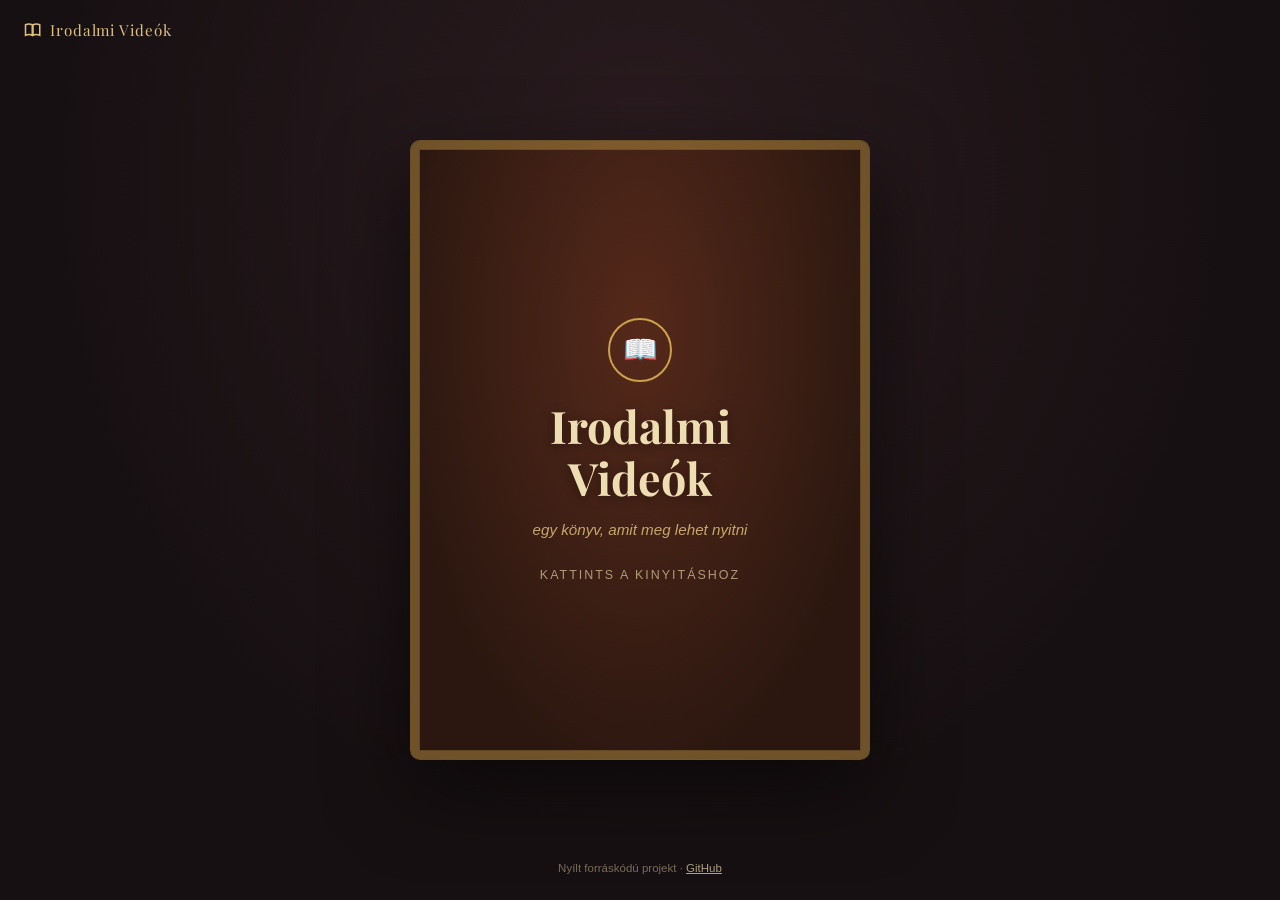
==== index.html @ a2654073 "Irodalmi Videók: könyv-animációs videó-tartalomjegyzék Egy oldal, ami valójában egy könyv: kinyithat" ====
<!doctype html>
<html lang="hu">
<head>
<meta charset="UTF-8">
<meta name="viewport" content="width=device-width, initial-scale=1, viewport-fit=cover">
<title>Irodalmi Videók — egy könyv, amit megnyithatsz</title>
<meta name="description" content="Irodalmi videók interaktív, könyv-animációs tartalomjegyzékben — Shakespeare és a világirodalom nagyjai, egy kattintásra.">
<link rel="icon" href="data:image/svg+xml,<svg xmlns=%22http://www.w3.org/2000/svg%22 viewBox=%220 0 100 100%22><text y=%22.9em%22 font-size=%2290%22>📖</text></svg>">
<link rel="preconnect" href="https://fonts.googleapis.com">
<link href="https://fonts.googleapis.com/css2?family=Playfair+Display:wght@600;700&display=swap" rel="stylesheet">
<link rel="stylesheet" href="css/style.css">
</head>
<body>

<a class="site-title" href="index.html">
  <svg viewBox="0 0 24 24" fill="none" stroke="currentColor" stroke-width="2"><path d="M2 5c3-1.5 6-1.5 9 0v14c-3-1.5-6-1.5-9 0V5zM21 5c-3-1.5-6-1.5-9 0v14c3-1.5 6-1.5 9 0V5z"/></svg>
  Irodalmi Videók
</a>

<div class="stage">
  <div class="book-cover" id="cover" tabindex="0" role="button" aria-label="Könyv kinyitása">
    <div class="cover-ornament">📖</div>
    <h1>Irodalmi<br>Videók</h1>
    <p class="cover-sub">egy könyv, amit meg lehet nyitni</p>
    <p class="cover-hint">Kattints a kinyitáshoz</p>
  </div>

  <div class="book" id="book">
    <div class="book-page book-page-left">
      <div class="page-inner preface">
        <h2>Előszó</h2>
        <p class="drop-cap">Ez az oldal valójában egy könyv — csak épp a lapjai közt nem szöveg, hanem videó lapul. Nyisd ki, lapozz bele a tartalomjegyzékbe a jobb oldalon, és válaszd ki, melyik írót vagy művet szeretnéd megnézni.</p>
        <p>Minden fejezet egy rövid, ismeretterjesztő videóhoz vezet — egyelőre néhány közismert angol nyelvű felvétellel feltöltve, de a gyűjtemény hamarosan bővül.</p>
        <span class="page-number">— előszó —</span>
      </div>
    </div>

    <div class="book-page book-page-right">
      <div class="flip-page" id="flip-page">
        <div class="page-face page-front">
          <div class="page-inner toc-page">
            <h2>Tartalom</h2>
            <ol class="toc-list" id="toc-list"></ol>
            <span class="page-number">— tartalomjegyzék —</span>
          </div>
        </div>
        <div class="page-face page-back">
          <div class="page-inner video-page" id="video-page">
            <!-- JS tölti fel a kiválasztott fejezet videójával -->
          </div>
        </div>
      </div>
    </div>
  </div>
</div>

<p class="site-footer">Nyílt forráskódú projekt · <a href="https://github.com/Csancus/irodalmi-videok">GitHub</a></p>

<script src="js/chapters-data.js"></script>
<script src="js/book.js"></script>
</body>
</html>
---- css/style.css ----
/* ==========================================================================
   Irodalmi Videók — egy weboldal, ami egy könyv
   ========================================================================== */

:root {
  --leather-900: #2b1710;
  --leather-800: #3d2015;
  --leather-700: #55291a;
  --gold-500: #c9a24a;
  --gold-400: #ddc07a;
  --gold-300: #eeddb0;
  --paper-100: #faf3e3;
  --paper-200: #f2e8d2;
  --paper-300: #e8dab7;
  --ink-900: #2a2016;
  --ink-700: #4d4131;
  --bg: #171012;
  --shadow-deep: 0 30px 80px rgba(0, 0, 0, 0.55);
  --serif: "Iowan Old Style", "Palatino Linotype", Palatino, Georgia, serif;
  --display: "Playfair Display", var(--serif);
  --sans: -apple-system, BlinkMacSystemFont, "Segoe UI", Roboto, Arial, sans-serif;
}

* { box-sizing: border-box; }

html, body {
  height: 100%;
  margin: 0;
}

body {
  font-family: var(--serif);
  background: radial-gradient(ellipse at 50% 20%, #2a1b1f 0%, var(--bg) 65%);
  color: var(--paper-100);
  min-height: 100vh;
  display: flex;
  align-items: center;
  justify-content: center;
  padding: 24px;
  overflow-x: hidden;
}

.site-title {
  position: fixed;
  top: 20px;
  left: 24px;
  font-family: var(--display);
  font-size: 0.95rem;
  color: var(--gold-400);
  letter-spacing: 0.06em;
  z-index: 5;
  text-decoration: none;
  display: flex;
  align-items: center;
  gap: 8px;
}
.site-title svg { width: 18px; height: 18px; }

.stage {
  position: relative;
  width: 100%;
  max-width: 980px;
}

/* ---------------- Cover ---------------- */

.book-cover {
  width: min(92vw, 460px);
  height: min(78vh, 620px);
  margin: 0 auto;
  background:
    radial-gradient(ellipse at 50% 30%, var(--leather-700), var(--leather-900) 75%);
  border-radius: 10px;
  border: 1px solid rgba(201, 162, 74, 0.4);
  box-shadow: var(--shadow-deep), inset 0 0 0 8px rgba(201, 162, 74, 0.12), inset 0 0 0 9px rgba(201, 162, 74, 0.35);
  display: flex;
  flex-direction: column;
  align-items: center;
  justify-content: center;
  gap: 18px;
  cursor: pointer;
  text-align: center;
  padding: 40px;
  transition: transform 0.9s cubic-bezier(0.45, 0, 0.2, 1), opacity 0.6s ease;
  transform-style: preserve-3d;
  transform-origin: left center;
}
.book-cover:hover { transform: translateY(-4px); }
.book-cover.opening {
  transform: rotateY(-140deg);
  opacity: 0;
  pointer-events: none;
}
.cover-ornament {
  width: 64px;
  height: 64px;
  border: 2px solid var(--gold-500);
  border-radius: 50%;
  display: flex;
  align-items: center;
  justify-content: center;
  font-size: 28px;
  color: var(--gold-400);
}
.book-cover h1 {
  font-family: var(--display);
  font-size: clamp(2rem, 6vw, 2.8rem);
  color: var(--gold-300);
  margin: 0;
  line-height: 1.15;
  text-shadow: 0 2px 12px rgba(0,0,0,0.4);
}
.cover-sub {
  font-family: var(--sans);
  font-style: italic;
  color: var(--gold-400);
  opacity: 0.85;
  margin: 0;
  font-size: 0.95rem;
}
.cover-hint {
  font-family: var(--sans);
  font-size: 0.78rem;
  text-transform: uppercase;
  letter-spacing: 0.16em;
  color: rgba(238, 221, 176, 0.65);
  margin: 12px 0 0;
  animation: pulse-hint 2.4s ease-in-out infinite;
}
@keyframes pulse-hint {
  0%, 100% { opacity: 0.5; }
  50% { opacity: 1; }
}

/* ---------------- Open book ---------------- */

.book {
  display: none;
  width: 100%;
  height: min(80vh, 640px);
  gap: 0;
  perspective: 2200px;
  opacity: 0;
  transition: opacity 0.5s ease 0.25s;
}
.book.visible { display: flex; opacity: 1; }

.book-page {
  position: relative;
  flex: 1 1 50%;
  background: linear-gradient(120deg, var(--paper-100), var(--paper-200));
  box-shadow: var(--shadow-deep);
  overflow: hidden;
}
.book-page-left {
  border-radius: 10px 2px 2px 10px;
  box-shadow: -6px 0 24px rgba(0,0,0,0.35), var(--shadow-deep);
  display: none; /* keskeny nézetben elrejtve, l. media query */
}
.book-page-right {
  border-radius: 2px 10px 10px 2px;
}
.book::before {
  content: "";
  display: none; /* csak akkor mutasson gerinc-árnyékot, ha mindkét lap látszik (l. media query) */
  position: absolute;
  left: 50%;
  top: 3%;
  bottom: 3%;
  width: 22px;
  margin-left: -11px;
  background: linear-gradient(90deg, rgba(0,0,0,0.28), rgba(0,0,0,0) 30%, rgba(0,0,0,0) 70%, rgba(0,0,0,0.28));
  z-index: 3;
  pointer-events: none;
}

.page-inner {
  position: absolute;
  inset: 0;
  padding: clamp(20px, 4vw, 44px);
  overflow-y: auto;
  color: var(--ink-900);
}

.preface h2, .toc-page h2, .video-page h3 {
  font-family: var(--display);
  color: var(--leather-800);
  border-bottom: 2px solid var(--gold-500);
  padding-bottom: 10px;
  margin: 0 0 18px;
}
.preface p {
  font-size: 1.02rem;
  line-height: 1.75;
  color: var(--ink-700);
}
.preface .drop-cap::first-letter {
  font-family: var(--display);
  font-size: 3.4rem;
  float: left;
  line-height: 0.8;
  padding: 6px 8px 0 0;
  color: var(--leather-700);
}
.preface .page-number, .toc-page .page-number {
  position: absolute;
  bottom: 14px;
  left: 0;
  right: 0;
  text-align: center;
  font-family: var(--sans);
  font-size: 0.75rem;
  color: var(--ink-700);
  opacity: 0.6;
}

.toc-list {
  list-style: none;
  margin: 0;
  padding: 0;
}
.toc-item {
  display: flex;
  align-items: baseline;
  gap: 12px;
  padding: 11px 4px;
  border-bottom: 1px dotted rgba(74, 56, 44, 0.35);
  cursor: pointer;
  background: none;
  border-left: none;
  border-right: none;
  border-top: none;
  width: 100%;
  text-align: left;
  font-family: var(--serif);
  color: var(--ink-900);
}
.toc-item:hover, .toc-item:focus-visible {
  color: var(--leather-700);
  outline: none;
}
.toc-item:hover .toc-title, .toc-item:focus-visible .toc-title { text-decoration: underline; }
.toc-num {
  font-family: var(--display);
  color: var(--gold-500);
  font-weight: 700;
  width: 1.6em;
  flex-shrink: 0;
}
.toc-text { flex: 1; min-width: 0; }
.toc-title { font-size: 1.05rem; display: block; }
.toc-author {
  font-family: var(--sans);
  font-size: 0.78rem;
  color: var(--ink-700);
  opacity: 0.75;
}
.toc-dots {
  flex-shrink: 0;
  font-family: var(--sans);
  font-size: 0.78rem;
  color: var(--ink-700);
  opacity: 0.55;
}

/* ---------------- Flip mechanism ---------------- */

.flip-page {
  position: absolute;
  inset: 0;
  transform-style: preserve-3d;
  transform-origin: center center; /* kártya-flip a helyén, nem a gerinc körül —
    így a videó ugyanabban a "zsebben" jelenik meg, ahonnan a tartalomjegyzék eltűnt */
  transition: transform 0.9s cubic-bezier(0.45, 0, 0.2, 1);
  z-index: 2;
  will-change: transform;
}
.flip-page.flipped { transform: rotateY(180deg); }

.page-face {
  position: absolute;
  inset: 0;
  backface-visibility: hidden;
  background: linear-gradient(120deg, var(--paper-100), var(--paper-200));
}
.page-front { z-index: 2; }
.page-back {
  transform: rotateY(180deg);
  background: linear-gradient(240deg, var(--paper-100), var(--paper-200));
}

.video-page {
  display: flex;
  flex-direction: column;
  height: 100%;
}
.video-page .video-frame-wrap {
  position: relative;
  width: 100%;
  padding-top: 56.25%;
  background: #000;
  border-radius: 6px;
  overflow: hidden;
  box-shadow: 0 8px 24px rgba(0,0,0,0.35);
  margin-bottom: 16px;
  flex-shrink: 0;
}
.video-page .video-frame-wrap iframe {
  position: absolute;
  inset: 0;
  width: 100%;
  height: 100%;
  border: 0;
}
.video-page .video-meta {
  font-family: var(--sans);
  font-size: 0.85rem;
  color: var(--ink-700);
  margin: 0 0 14px;
}
.video-page .video-blurb {
  font-size: 0.98rem;
  line-height: 1.6;
  color: var(--ink-700);
  margin: 0 0 20px;
}
.back-to-toc {
  align-self: flex-start;
  margin-top: auto;
  font-family: var(--sans);
  font-size: 0.85rem;
  font-weight: 700;
  padding: 10px 20px;
  min-height: 42px;
  border-radius: 999px;
  border: 1px solid var(--leather-700);
  background: transparent;
  color: var(--leather-800);
  cursor: pointer;
}
.back-to-toc:hover { background: var(--leather-800); color: var(--paper-100); }

/* ---------------- Footer note ---------------- */

.site-footer {
  position: fixed;
  bottom: 14px;
  left: 0;
  right: 0;
  text-align: center;
  font-family: var(--sans);
  font-size: 0.72rem;
  color: rgba(238, 221, 176, 0.45);
  z-index: 1;
}
.site-footer a { color: rgba(238, 221, 176, 0.7); }

/* ---------------- Responsive ---------------- */

@media (min-width: 860px) {
  .book-page-left { display: block; }
  .book::before { display: block; }
}

@media (max-width: 640px) {
  .book { height: 74vh; }
  .page-inner { padding: 18px; }
  .book-cover { padding: 26px; gap: 12px; }
  .toc-title { font-size: 0.95rem; }
  .site-title { font-size: 0.82rem; top: 12px; left: 14px; }
}

@media (prefers-reduced-motion: reduce) {
  .book-cover, .flip-page { transition: none !important; }
}
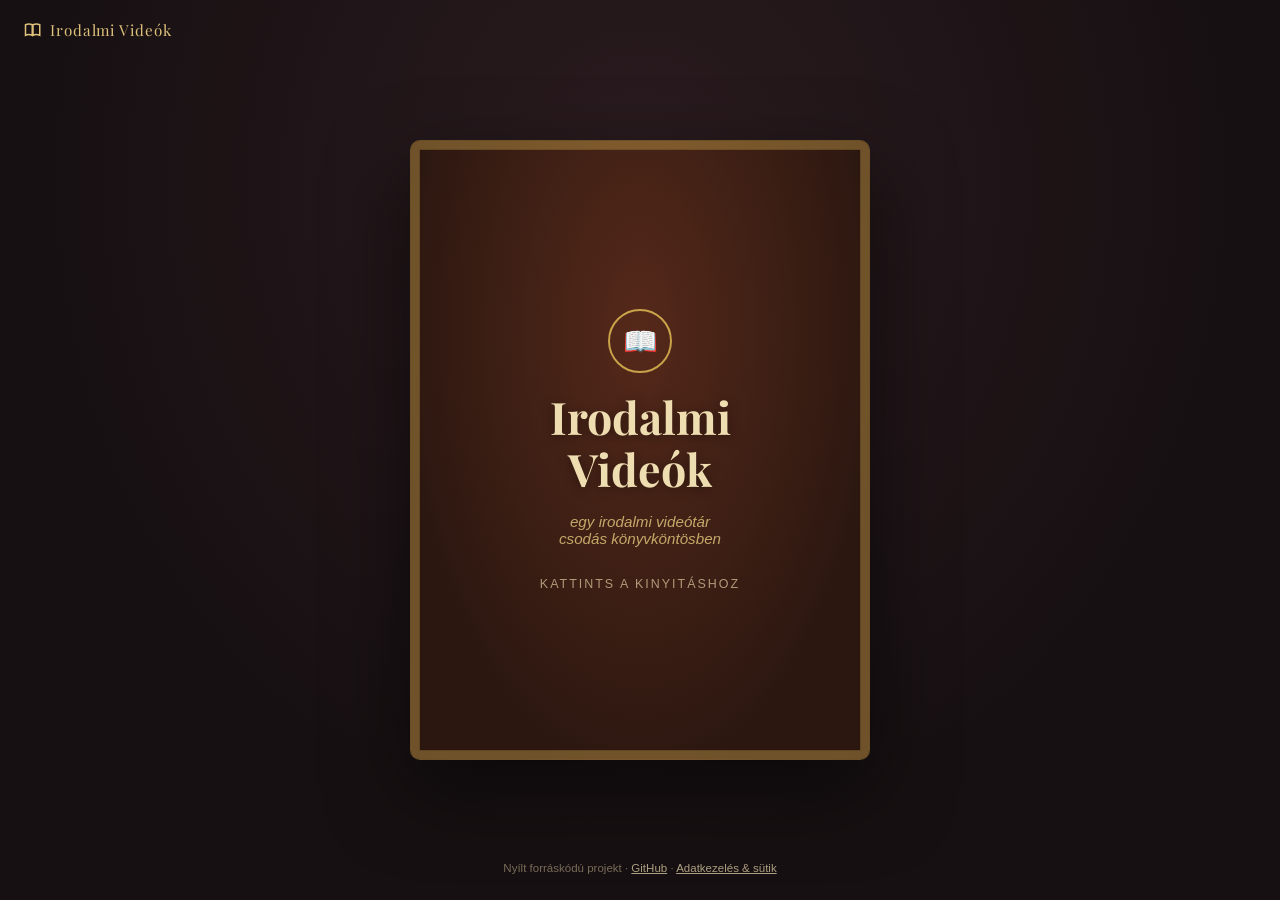
==== commit 88396de3: "Fix Tartalomjegyzék/Becsukás gombok, lapozás-szerű csukás, mini adatkezelési oldal - Fedlap szövege:" ====
--- a/index.html
+++ b/index.html
@@ -17,11 +17,16 @@
   Irodalmi Videók
 </a>
 
+<div class="book-toolbar" id="book-toolbar">
+  <button class="toolbar-btn" id="toolbar-toc-btn">Tartalomjegyzék</button>
+  <button class="toolbar-btn toolbar-btn-close" id="toolbar-close-btn">Becsukás</button>
+</div>
+
 <div class="stage">
   <div class="book-cover" id="cover" tabindex="0" role="button" aria-label="Könyv kinyitása">
     <div class="cover-ornament">📖</div>
     <h1>Irodalmi<br>Videók</h1>
-    <p class="cover-sub">egy könyv, amit meg lehet nyitni</p>
+    <p class="cover-sub">egy irodalmi videótár<br>csodás könyvköntösben</p>
     <p class="cover-hint">Kattints a kinyitáshoz</p>
   </div>
 
@@ -29,32 +34,31 @@
     <div class="book-page book-page-left">
       <div class="page-inner preface">
         <h2>Előszó</h2>
-        <p class="drop-cap">Ez az oldal valójában egy könyv — csak épp a lapjai közt nem szöveg, hanem videó lapul. Nyisd ki, lapozz bele a tartalomjegyzékbe a jobb oldalon, és válaszd ki, melyik írót vagy művet szeretnéd megnézni.</p>
+        <p class="drop-cap">Ez valójában egy irodalmi könyv — csak épp a lapjai közt nem szöveg, hanem videó lapul. Nyisd ki, lapozz bele a tartalomjegyzékbe a jobb oldalon, és válaszd ki, melyik írót vagy művet szeretnéd megnézni.</p>
         <p>Minden fejezet egy rövid, ismeretterjesztő videóhoz vezet — egyelőre néhány közismert angol nyelvű felvétellel feltöltve, de a gyűjtemény hamarosan bővül.</p>
         <span class="page-number">— előszó —</span>
       </div>
     </div>
 
     <div class="book-page book-page-right">
-      <div class="flip-page" id="flip-page">
-        <div class="page-face page-front">
-          <div class="page-inner toc-page">
-            <h2>Tartalom</h2>
-            <ol class="toc-list" id="toc-list"></ol>
-            <span class="page-number">— tartalomjegyzék —</span>
-          </div>
-        </div>
-        <div class="page-face page-back">
-          <div class="page-inner video-page" id="video-page">
-            <!-- JS tölti fel a kiválasztott fejezet videójával -->
-          </div>
-        </div>
+      <div class="page-inner" id="right-base"><!-- JS tölti fel: tartalomjegyzék vagy fejezet --></div>
+    </div>
+
+    <!-- A lapozó lap a .book közvetlen gyereke (nem a jobb oldal dobozáé),
+         hogy szabadon átnyúlhasson a bal oldal fölé lapozás közben —
+         helyzetét/méretét a book.js igazítja a jobb laphoz. -->
+    <div class="flip-page" id="flip-page">
+      <div class="page-face page-front">
+        <div class="page-inner" id="flip-front"></div>
+      </div>
+      <div class="page-face page-back">
+        <div class="flip-back-paper"></div>
       </div>
     </div>
   </div>
 </div>
 
-<p class="site-footer">Nyílt forráskódú projekt · <a href="https://github.com/Csancus/irodalmi-videok">GitHub</a></p>
+<p class="site-footer">Nyílt forráskódú projekt · <a href="https://github.com/Csancus/irodalmi-videok">GitHub</a> · <a href="adatkezeles.html">Adatkezelés &amp; sütik</a></p>
 
 <script src="js/chapters-data.js"></script>
 <script src="js/book.js"></script>
--- a/css/style.css
+++ b/css/style.css
@@ -56,18 +56,51 @@
 }
 .site-title svg { width: 18px; height: 18px; }
 
+.book-toolbar {
+  position: fixed;
+  top: 16px;
+  right: 24px;
+  z-index: 50;
+  display: none;
+  gap: 10px;
+}
+.book-toolbar.visible { display: flex; }
+.toolbar-btn {
+  font-family: var(--sans);
+  font-size: 0.8rem;
+  font-weight: 600;
+  padding: 8px 16px;
+  min-height: 36px;
+  border-radius: 999px;
+  border: 1px solid rgba(201, 162, 74, 0.5);
+  background: rgba(43, 23, 16, 0.55);
+  color: var(--gold-300);
+  cursor: pointer;
+  backdrop-filter: blur(4px);
+}
+.toolbar-btn:hover { background: rgba(85, 41, 26, 0.75); }
+.toolbar-btn-close {
+  border-color: rgba(238, 221, 176, 0.3);
+  color: var(--paper-100);
+}
+
 .stage {
   position: relative;
   width: 100%;
   max-width: 980px;
+  /* Fix méret, hogy a borító <-> könyv váltás NE változtassa az oldal
+     magasságát (enélkül a könyv megjelenése lejjebb tolta/görgette az oldalt). */
+  height: min(80vh, 640px);
 }
 
 /* ---------------- Cover ---------------- */
 
 .book-cover {
+  position: absolute;
+  inset: 0;
+  margin: auto;
   width: min(92vw, 460px);
   height: min(78vh, 620px);
-  margin: 0 auto;
   background:
     radial-gradient(ellipse at 50% 30%, var(--leather-700), var(--leather-900) 75%);
   border-radius: 10px;
@@ -136,8 +169,8 @@
 
 .book {
   display: none;
-  width: 100%;
-  height: min(80vh, 640px);
+  position: absolute;
+  inset: 0;
   gap: 0;
   perspective: 2200px;
   opacity: 0;
@@ -213,17 +246,25 @@
   color: var(--ink-700);
   opacity: 0.6;
 }
+.toc-page .page-number { display: none; } /* helyhiány — a 10 fejezetnek egy oldalon kell elférnie */
+.toc-page h2 { margin-bottom: 10px; }
 
 .toc-list {
   list-style: none;
   margin: 0;
   padding: 0;
-}
+  display: grid;
+  grid-template-columns: minmax(0, 1fr) minmax(0, 1fr);
+  grid-auto-flow: column;
+  grid-template-rows: repeat(5, auto); /* 10 fejezet feltételezve — ha bővül a lista, ezt igazítani kell */
+  column-gap: clamp(14px, 3vw, 28px);
+}
+.toc-list li { min-width: 0; }
 .toc-item {
   display: flex;
   align-items: baseline;
-  gap: 12px;
-  padding: 11px 4px;
+  gap: 8px;
+  padding: 7px 4px;
   border-bottom: 1px dotted rgba(74, 56, 44, 0.35);
   cursor: pointer;
   background: none;
@@ -244,16 +285,29 @@
   font-family: var(--display);
   color: var(--gold-500);
   font-weight: 700;
-  width: 1.6em;
+  width: 1.5em;
   flex-shrink: 0;
+  font-size: 0.92rem;
 }
 .toc-text { flex: 1; min-width: 0; }
-.toc-title { font-size: 1.05rem; display: block; }
+.toc-title {
+  font-size: 0.9rem;
+  line-height: 1.25;
+  display: -webkit-box;
+  -webkit-line-clamp: 2;
+  -webkit-box-orient: vertical;
+  overflow: hidden;
+}
 .toc-author {
   font-family: var(--sans);
-  font-size: 0.78rem;
+  font-size: 0.68rem;
   color: var(--ink-700);
   opacity: 0.75;
+  line-height: 1.3;
+  display: block;
+  white-space: nowrap;
+  overflow: hidden;
+  text-overflow: ellipsis;
 }
 .toc-dots {
   flex-shrink: 0;
@@ -263,30 +317,59 @@
   opacity: 0.55;
 }
 
-/* ---------------- Flip mechanism ---------------- */
+/* ---------------- Valódi lapozás-mechanizmus ----------------
+   A jobb oldal "alaprétege" (#right-base) mindig a JELENLEGI tartalmat
+   mutatja. A #flip-page egy a .book közvetlen gyereke (nem a jobb lap
+   dobozáé!), hogy szabadon átlapozhasson a bal oldal fölé — helyzetét/
+   méretét a book.js igazítja pontosan a jobb laphoz (getBoundingClientRect).
+   Nyugalmi állapotban láthatatlan (opacity:0); lapozáskor a book.js
+   előbb az ELŐZŐ tartalom pillanatképét teszi a front lapra, becseréli
+   az alapréteget az ÚJ tartalomra (ami így "alul", takarásban van), majd
+   elforgatja a lapot a bal szél (gerinc) körül — a forgás felénél a lap
+   "élére áll", ekkor tűnik el a régi (front) és bukkan elő az új tartalom
+   az alaprétegből, a lap hátoldala pedig (page-back) a bal oldal fölé
+   lendül, mintha egy valódi lapot fordítanánk át. */
 
 .flip-page {
   position: absolute;
-  inset: 0;
+  /* alapértelmezett (JS által felülírt) hely, amíg a book.js ki nem méri a jobb lapot */
+  top: 0;
+  bottom: 0;
+  left: 50%;
+  width: 50%;
   transform-style: preserve-3d;
-  transform-origin: center center; /* kártya-flip a helyén, nem a gerinc körül —
-    így a videó ugyanabban a "zsebben" jelenik meg, ahonnan a tartalomjegyzék eltűnt */
+  transform-origin: left center;
+  transform: rotateY(0deg);
   transition: transform 0.9s cubic-bezier(0.45, 0, 0.2, 1);
-  z-index: 2;
-  will-change: transform;
-}
-.flip-page.flipped { transform: rotateY(180deg); }
+  opacity: 0;
+  pointer-events: none;
+  z-index: 6;
+}
+.flip-page.flip-active {
+  opacity: 1;
+  pointer-events: auto;
+  transform: rotateY(-180deg);
+}
 
 .page-face {
   position: absolute;
   inset: 0;
   backface-visibility: hidden;
   background: linear-gradient(120deg, var(--paper-100), var(--paper-200));
+  box-shadow: var(--shadow-deep);
+  border-radius: 2px 10px 10px 2px;
+  overflow: hidden;
 }
 .page-front { z-index: 2; }
 .page-back {
   transform: rotateY(180deg);
   background: linear-gradient(240deg, var(--paper-100), var(--paper-200));
+}
+.flip-back-paper {
+  position: absolute;
+  inset: 0;
+  background:
+    repeating-linear-gradient(100deg, rgba(85,41,26,0.03) 0 2px, transparent 2px 6px);
 }
 
 .video-page {
@@ -324,21 +407,33 @@
   color: var(--ink-700);
   margin: 0 0 20px;
 }
-.back-to-toc {
-  align-self: flex-start;
+.page-nav-row {
   margin-top: auto;
+  display: flex;
+  align-items: center;
+  justify-content: space-between;
+  gap: 10px;
+}
+.page-nav-btn {
   font-family: var(--sans);
   font-size: 0.85rem;
   font-weight: 700;
-  padding: 10px 20px;
+  padding: 10px 18px;
   min-height: 42px;
   border-radius: 999px;
   border: 1px solid var(--leather-700);
   background: transparent;
   color: var(--leather-800);
   cursor: pointer;
-}
-.back-to-toc:hover { background: var(--leather-800); color: var(--paper-100); }
+  white-space: nowrap;
+}
+.page-nav-btn:hover { background: var(--leather-800); color: var(--paper-100); }
+
+.toc-next-btn {
+  position: absolute;
+  bottom: 14px;
+  right: clamp(20px, 4vw, 44px);
+}
 
 /* ---------------- Footer note ---------------- */
 
@@ -363,13 +458,61 @@
 }
 
 @media (max-width: 640px) {
-  .book { height: 74vh; }
-  .page-inner { padding: 18px; }
+  .stage { height: 78vh; }
+  .book-cover { height: min(78vh, 560px); }
+  .page-inner { padding: 14px; }
   .book-cover { padding: 26px; gap: 12px; }
-  .toc-title { font-size: 0.95rem; }
+  .toc-page h2 { margin-bottom: 6px; padding-bottom: 6px; }
+  .toc-list { column-gap: 10px; }
+  .toc-item { padding: 5px 2px; gap: 6px; }
+  .toc-num { font-size: 0.8rem; width: 1.2em; }
+  .toc-title { font-size: 0.82rem; line-height: 1.2; }
+  .toc-author { font-size: 0.62rem; }
+  .toc-dots { display: none; }
   .site-title { font-size: 0.82rem; top: 12px; left: 14px; }
+  .page-nav-btn { font-size: 0.76rem; padding: 8px 12px; min-height: 38px; }
+  .toc-next-btn { bottom: 10px; right: 14px; }
+  .book-toolbar { top: 10px; right: 14px; gap: 6px; }
+  .toolbar-btn { font-size: 0.68rem; padding: 6px 10px; min-height: 30px; }
 }
 
 @media (prefers-reduced-motion: reduce) {
   .book-cover, .flip-page { transition: none !important; }
 }
+
+/* ---------------- Egyszerű dokumentum-oldal (pl. adatkezelés) ---------------- */
+
+.doc-body {
+  display: block;
+  align-items: initial;
+  justify-content: initial;
+  padding: 0;
+}
+.doc-page {
+  max-width: 640px;
+  margin: 0 auto;
+  padding: 90px 24px 60px;
+  color: var(--paper-100);
+}
+.doc-page h1 {
+  font-family: var(--display);
+  color: var(--gold-300);
+  font-size: 1.8rem;
+  margin: 0 0 1.2rem;
+}
+.doc-page p, .doc-page li {
+  font-family: var(--sans);
+  font-size: 0.95rem;
+  line-height: 1.65;
+  color: rgba(250, 243, 227, 0.85);
+}
+.doc-page ul { padding-left: 1.2rem; }
+.doc-page li { margin-bottom: 0.6rem; }
+.doc-page code {
+  font-family: ui-monospace, SFMono-Regular, Menlo, Consolas, monospace;
+  background: rgba(201, 162, 74, 0.15);
+  padding: 0.1em 0.4em;
+  border-radius: 4px;
+  font-size: 0.88em;
+}
+.doc-page a { color: var(--gold-400); }
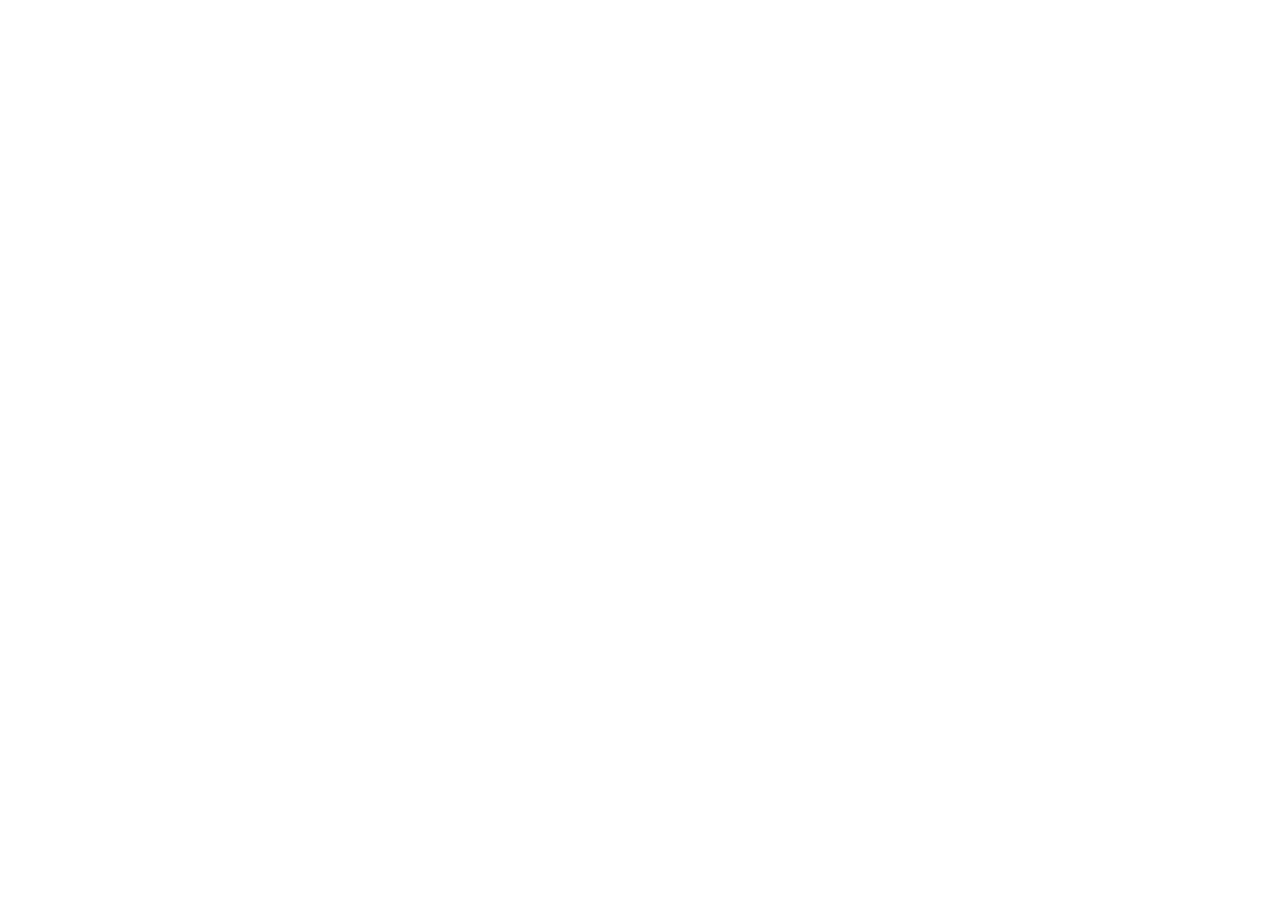
==== commit 3fa5bbd9: "Átirányítás az új címre (irodalmi-videok-bozo-zsuzsanna) Co-Authored-By: Claude Opus 5.5 <noreply@an" ====
--- a/index.html
+++ b/index.html
@@ -2,65 +2,18 @@
 <html lang="hu">
 <head>
 <meta charset="UTF-8">
-<meta name="viewport" content="width=device-width, initial-scale=1, viewport-fit=cover">
-<title>Irodalmi Videók — egy könyv, amit megnyithatsz</title>
-<meta name="description" content="Irodalmi videók interaktív, könyv-animációs tartalomjegyzékben — Shakespeare és a világirodalom nagyjai, egy kattintásra.">
-<link rel="icon" href="data:image/svg+xml,<svg xmlns=%22http://www.w3.org/2000/svg%22 viewBox=%220 0 100 100%22><text y=%22.9em%22 font-size=%2290%22>📖</text></svg>">
-<link rel="preconnect" href="https://fonts.googleapis.com">
-<link href="https://fonts.googleapis.com/css2?family=Playfair+Display:wght@600;700&display=swap" rel="stylesheet">
-<link rel="stylesheet" href="css/style.css">
+<meta name="viewport" content="width=device-width, initial-scale=1">
+<title>Irodalmi Videók — átköltözött</title>
+<link rel="canonical" href="https://csancus.github.io/irodalmi-videok-bozo-zsuzsanna/">
+<meta name="robots" content="noindex">
+<meta http-equiv="refresh" content="0; url=https://csancus.github.io/irodalmi-videok-bozo-zsuzsanna/">
+<script>
+  // Azonnali átirányítás az új címre; a #fejezet-N rész is megmarad.
+  location.replace("https://csancus.github.io/irodalmi-videok-bozo-zsuzsanna/" + location.hash);
+</script>
+<style>body{font-family:Georgia,serif;background:#1a0f0b;color:#eeddb0;display:flex;min-height:100vh;align-items:center;justify-content:center;margin:0;padding:16px;text-align:center}a{color:#e0c27a}</style>
 </head>
 <body>
-
-<a class="site-title" href="index.html">
-  <svg viewBox="0 0 24 24" fill="none" stroke="currentColor" stroke-width="2"><path d="M2 5c3-1.5 6-1.5 9 0v14c-3-1.5-6-1.5-9 0V5zM21 5c-3-1.5-6-1.5-9 0v14c3-1.5 6-1.5 9 0V5z"/></svg>
-  Irodalmi Videók
-</a>
-
-<div class="book-toolbar" id="book-toolbar">
-  <button class="toolbar-btn" id="toolbar-toc-btn">Tartalomjegyzék</button>
-  <button class="toolbar-btn toolbar-btn-close" id="toolbar-close-btn">Becsukás</button>
-</div>
-
-<div class="stage">
-  <div class="book-cover" id="cover" tabindex="0" role="button" aria-label="Könyv kinyitása">
-    <div class="cover-ornament">📖</div>
-    <h1>Irodalmi<br>Videók</h1>
-    <p class="cover-sub">egy irodalmi videótár<br>csodás könyvköntösben</p>
-    <p class="cover-hint">Kattints a kinyitáshoz</p>
-  </div>
-
-  <div class="book" id="book">
-    <div class="book-page book-page-left">
-      <div class="page-inner preface">
-        <h2>Előszó</h2>
-        <p class="drop-cap">Ez valójában egy irodalmi könyv — csak épp a lapjai közt nem szöveg, hanem videó lapul. Nyisd ki, lapozz bele a tartalomjegyzékbe a jobb oldalon, és válaszd ki, melyik írót vagy művet szeretnéd megnézni.</p>
-        <p>Minden fejezet egy rövid, ismeretterjesztő videóhoz vezet — egyelőre néhány közismert angol nyelvű felvétellel feltöltve, de a gyűjtemény hamarosan bővül.</p>
-        <span class="page-number">— előszó —</span>
-      </div>
-    </div>
-
-    <div class="book-page book-page-right">
-      <div class="page-inner" id="right-base"><!-- JS tölti fel: tartalomjegyzék vagy fejezet --></div>
-    </div>
-
-    <!-- A lapozó lap a .book közvetlen gyereke (nem a jobb oldal dobozáé),
-         hogy szabadon átnyúlhasson a bal oldal fölé lapozás közben —
-         helyzetét/méretét a book.js igazítja a jobb laphoz. -->
-    <div class="flip-page" id="flip-page">
-      <div class="page-face page-front">
-        <div class="page-inner" id="flip-front"></div>
-      </div>
-      <div class="page-face page-back">
-        <div class="flip-back-paper"></div>
-      </div>
-    </div>
-  </div>
-</div>
-
-<p class="site-footer">Nyílt forráskódú projekt · <a href="https://github.com/Csancus/irodalmi-videok">GitHub</a> · <a href="adatkezeles.html">Adatkezelés &amp; sütik</a></p>
-
-<script src="js/chapters-data.js"></script>
-<script src="js/book.js"></script>
+<p>Az oldal új címre költözött:<br><a href="https://csancus.github.io/irodalmi-videok-bozo-zsuzsanna/">csancus.github.io/irodalmi-videok-bozo-zsuzsanna</a></p>
 </body>
 </html>
